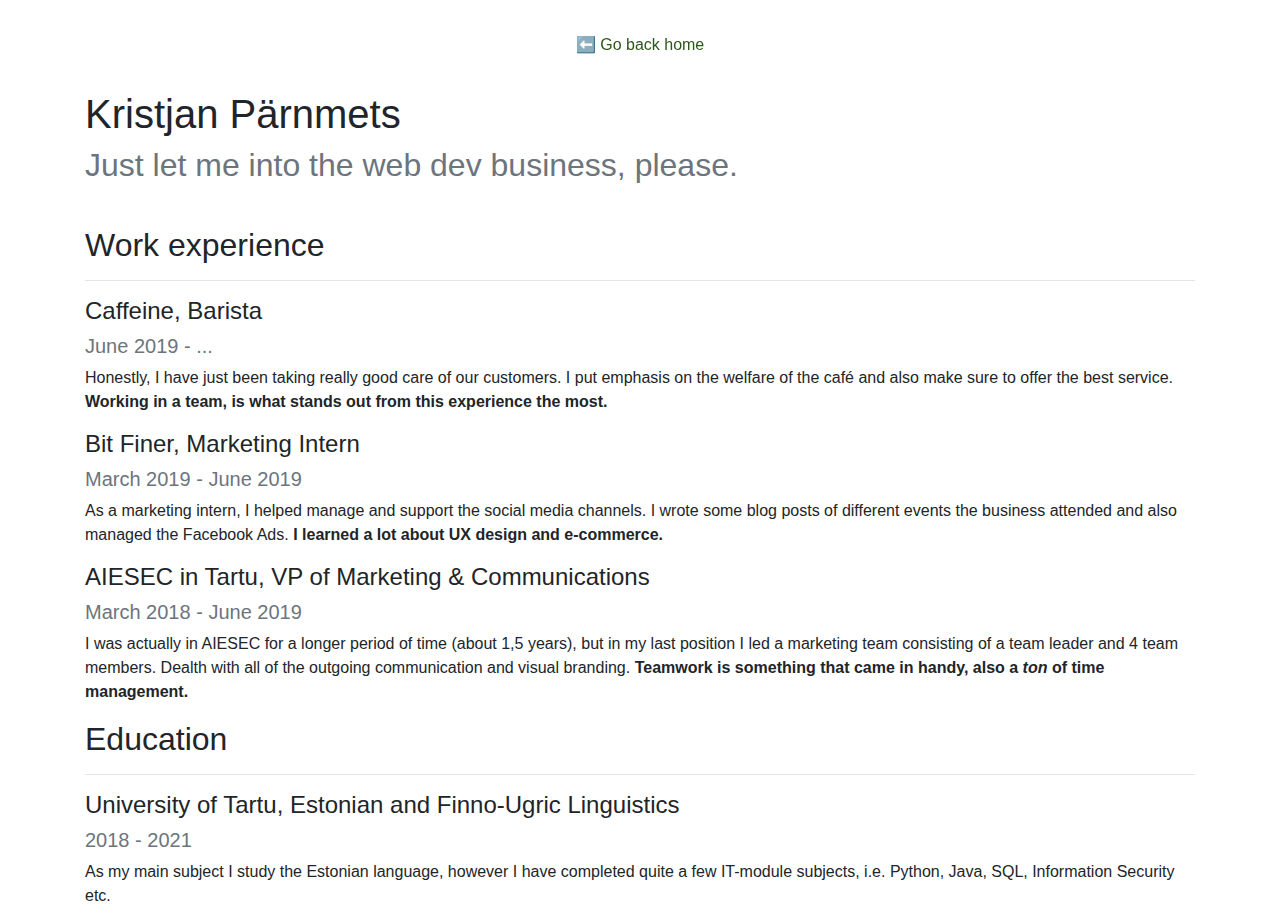
==== cv.html @ 7fd2ee74 "new website upload" ====
<!DOCTYPE html>
<html lang="en">

<head>
    <meta charset="UTF-8">
    <meta name="viewport" content="width=device-width, initial-scale=1.0">
    <title>Kristjan Pärnmets</title>
    <link rel="stylesheet" href="style.css">
    <link rel="stylesheet" href="https://maxcdn.bootstrapcdn.com/bootstrap/4.5.2/css/bootstrap.min.css">
    <link rel="stylesheet" href="https://cdnjs.cloudflare.com/ajax/libs/animate.css/4.1.1/animate.min.css" />
</head>

<body>

    <ul id="nav" class="nav justify-content-center align-items-center sticky-top">
        <li class="nav-item">
            <a class="nav-link" href="/index.html">⬅ Go back home</a>
        </li>
    </ul>
    <div class="container">
        <section id="cv_header">
            <h1>Kristjan Pärnmets <br />
                <small class="text-muted">Just let me into the web dev business, please.</small>
            </h1>

        </section>
        <h2>Work experience</h2>
        <hr>
        <section>
            <section>
                <h4>Caffeine, Barista</h4>
                <h5 class="text-muted">June 2019 - ...</h5>
                <p>Honestly, I have just been taking really good care of our customers. I put emphasis on the welfare of
                    the
                    café and also make sure to offer the best service. <strong>Working in a team, is what stands out
                        from
                        this experience the most.</strong></p>
            </section>
            <section>
                <h4>Bit Finer, Marketing Intern</h4>
                <h5 class="text-muted">March 2019 - June 2019</h5>
                <p>As a marketing intern, I helped manage and support the social media channels. I wrote some blog posts
                    of different events the business attended and also managed the Facebook Ads. <strong>I learned a lot
                        about UX design and e-commerce.</strong></p>
            </section>
            <section>
                <h4>AIESEC in Tartu, VP of Marketing & Communications</h4>
                <h5 class="text-muted">March 2018 - June 2019</h5>
                <p>I was actually in AIESEC for a longer period of time (about 1,5 years), but in my last position I led
                    a marketing team consisting of a team leader and 4 team members. Dealth with all of the outgoing
                    communication and visual branding. <strong>Teamwork is something that came in handy, also a
                        <em>ton</em> of time management.</strong></p>
            </section>
        </section>
        <h2>Education</h2>
        <hr>
        <section>
            <section>
                <h4>University of Tartu, Estonian and Finno-Ugric Linguistics</h4>
                <h5 class="text-muted">2018 - 2021</h5>
                <p>As my main subject I study the Estonian language, however I have completed quite a few IT-module
                    subjects, i.e. Python, Java, SQL, Information Security etc.</p>
            </section>
        </section>
    </div>
    <script src="https://ajax.googleapis.com/ajax/libs/jquery/3.5.1/jquery.min.js"></script>
    <script src="https://cdnjs.cloudflare.com/ajax/libs/popper.js/1.16.0/umd/popper.min.js"></script>
    <script src="https://maxcdn.bootstrapcdn.com/bootstrap/4.5.2/js/bootstrap.min.js"></script>
</body>

</html>
---- style.css ----
* {
    margin: 0;
    padding: 0;
    box-sizing: border-box;
}

html {
    scroll-behavior: smooth;
}

#header img {
    border-radius: 50%;
}

#header {
    height: 90vh;
    justify-content: space-between;
    align-items: center;
}

#aboutme,
#projects,
#contact {
    height: 100vh;
}

.nav {
    height: 10vh;
}

.nav li a {
    text-decoration: none;
    color: #2D561D;
    font-weight: 500;
}

.nav li a:hover {
    animation: tada;
    animation-duration: 1s;
}

#contact img {
    width: 2rem;
    height: 2rem;
}

.social-icon {
    display: flex;
}

#cv_header {
    padding-bottom: 2rem;
}

@media screen and (max-width: 768px) {
    #header {
        flex-direction: column;
        justify-content: center;
        text-align: center;
    }
}
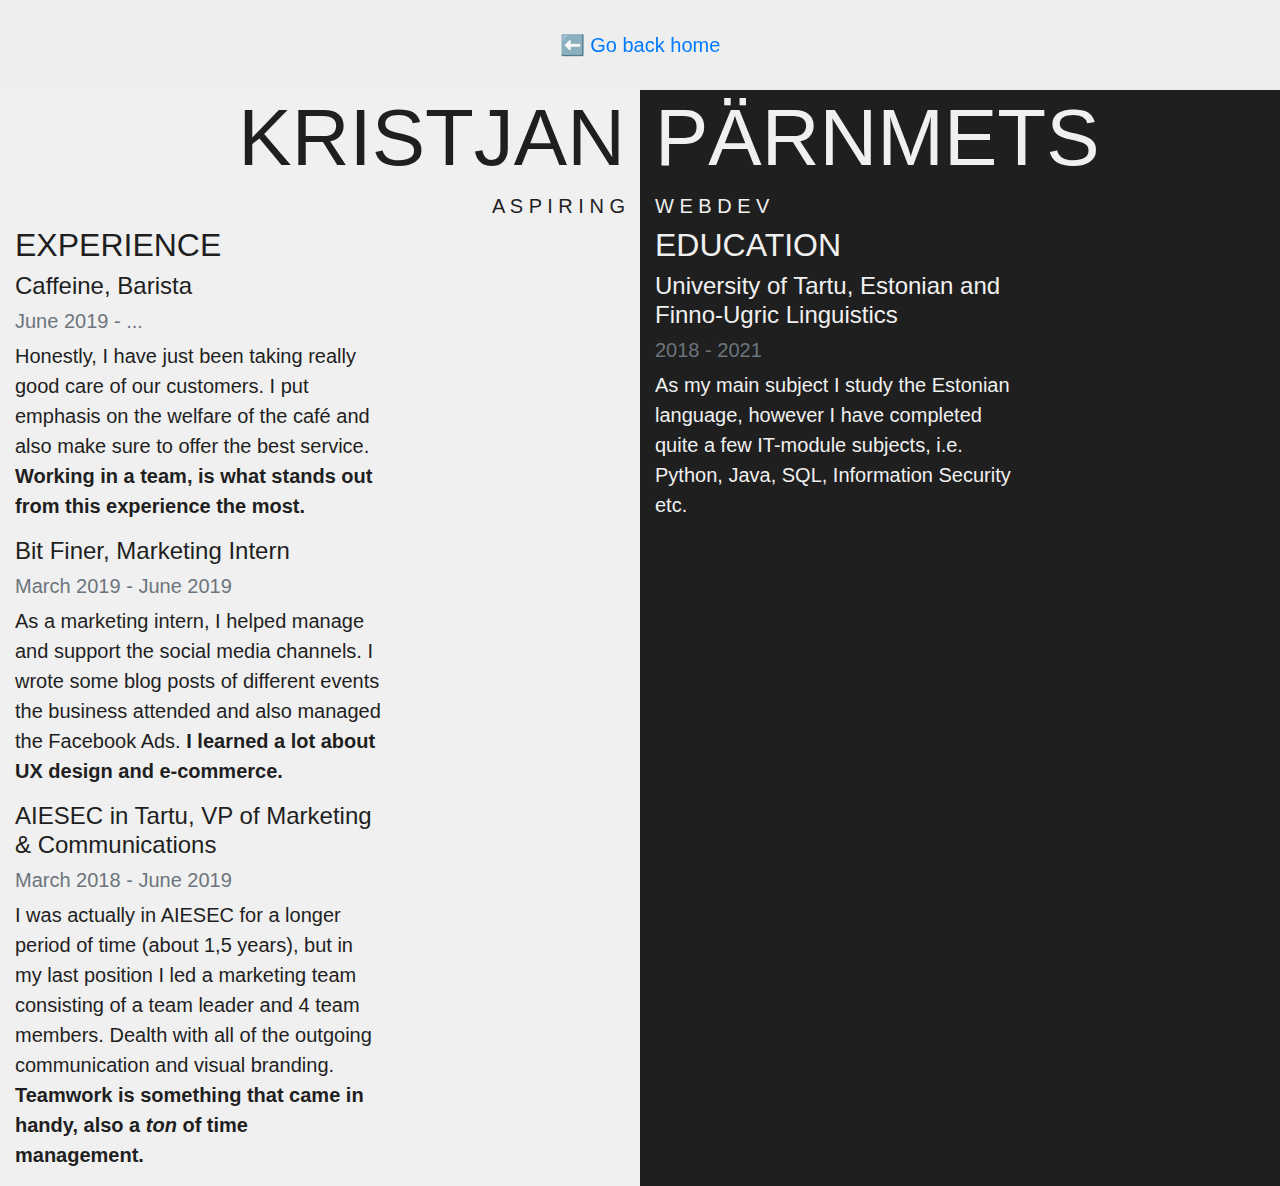
==== commit 2b2718d4: "responsive nav" ====
--- a/cv.html
+++ b/cv.html
@@ -8,60 +8,88 @@
     <link rel="stylesheet" href="style.css">
     <link rel="stylesheet" href="https://maxcdn.bootstrapcdn.com/bootstrap/4.5.2/css/bootstrap.min.css">
     <link rel="stylesheet" href="https://cdnjs.cloudflare.com/ajax/libs/animate.css/4.1.1/animate.min.css" />
+    <!-- Global site tag (gtag.js) - Google Analytics -->
+    <script async src="https://www.googletagmanager.com/gtag/js?id=UA-174693673-1"></script>
+    <script>
+        window.dataLayer = window.dataLayer || [];
+
+        function gtag() {
+            dataLayer.push(arguments);
+        }
+        gtag('js', new Date());
+        gtag('config', 'UA-174693673-1');
+    </script>
+
 </head>
 
 <body>
-
-    <ul id="nav" class="nav justify-content-center align-items-center sticky-top">
-        <li class="nav-item">
-            <a class="nav-link" href="/index.html">⬅ Go back home</a>
-        </li>
-    </ul>
-    <div class="container">
-        <section id="cv_header">
-            <h1>Kristjan Pärnmets <br />
-                <small class="text-muted">Just let me into the web dev business, please.</small>
-            </h1>
-
-        </section>
-        <h2>Work experience</h2>
-        <hr>
-        <section>
-            <section>
-                <h4>Caffeine, Barista</h4>
-                <h5 class="text-muted">June 2019 - ...</h5>
-                <p>Honestly, I have just been taking really good care of our customers. I put emphasis on the welfare of
-                    the
-                    café and also make sure to offer the best service. <strong>Working in a team, is what stands out
-                        from
-                        this experience the most.</strong></p>
-            </section>
-            <section>
-                <h4>Bit Finer, Marketing Intern</h4>
-                <h5 class="text-muted">March 2019 - June 2019</h5>
-                <p>As a marketing intern, I helped manage and support the social media channels. I wrote some blog posts
-                    of different events the business attended and also managed the Facebook Ads. <strong>I learned a lot
-                        about UX design and e-commerce.</strong></p>
-            </section>
-            <section>
-                <h4>AIESEC in Tartu, VP of Marketing & Communications</h4>
-                <h5 class="text-muted">March 2018 - June 2019</h5>
-                <p>I was actually in AIESEC for a longer period of time (about 1,5 years), but in my last position I led
-                    a marketing team consisting of a team leader and 4 team members. Dealth with all of the outgoing
-                    communication and visual branding. <strong>Teamwork is something that came in handy, also a
-                        <em>ton</em> of time management.</strong></p>
-            </section>
-        </section>
-        <h2>Education</h2>
-        <hr>
-        <section>
-            <section>
-                <h4>University of Tartu, Estonian and Finno-Ugric Linguistics</h4>
-                <h5 class="text-muted">2018 - 2021</h5>
-                <p>As my main subject I study the Estonian language, however I have completed quite a few IT-module
-                    subjects, i.e. Python, Java, SQL, Information Security etc.</p>
-            </section>
-        </section>
+    <div class="container-fluid">
+        <ul id="nav" class="nav justify-content-center align-items-center sticky-top">
+            <li class="nav-item">
+                <a class="nav-link" href="/">⬅ Go back home</a>
+            </li>
+        </ul>
+        <div class="row">
+            <div id="leftcolumn" class="col-6">
+                <h1 class="fname text-right">KRISTJAN</h1>
+                <h5 class="text-right">A S P I R I N G</h5>
+                <div class="cv_container">
+                    <h2>EXPERIENCE</h2>
+                    <section>
+                        <section>
+                            <h4>Caffeine, Barista</h4>
+                            <h5 class="text-muted">June 2019 - ...</h5>
+                            <p>Honestly, I have just been taking really good care of our customers. I put emphasis on
+                                the
+                                welfare of
+                                the
+                                café and also make sure to offer the best service. <strong>Working in a team, is what
+                                    stands
+                                    out
+                                    from
+                                    this experience the most.</strong></p>
+                        </section>
+                        <section>
+                            <h4>Bit Finer, Marketing Intern</h4>
+                            <h5 class="text-muted">March 2019 - June 2019</h5>
+                            <p>As a marketing intern, I helped manage and support the social media channels. I wrote
+                                some
+                                blog posts
+                                of different events the business attended and also managed the Facebook Ads. <strong>I
+                                    learned a lot
+                                    about UX design and e-commerce.</strong></p>
+                        </section>
+                        <section>
+                            <h4>AIESEC in Tartu, VP of Marketing & Communications</h4>
+                            <h5 class="text-muted">March 2018 - June 2019</h5>
+                            <p>I was actually in AIESEC for a longer period of time (about 1,5 years), but in my last
+                                position I led
+                                a marketing team consisting of a team leader and 4 team members. Dealth with all of the
+                                outgoing
+                                communication and visual branding. <strong>Teamwork is something that came in handy,
+                                    also a
+                                    <em>ton</em> of time management.</strong></p>
+                        </section>
+                    </section>
+                </div>
+            </div>
+            <div id="rightcolumn" class="col-6">
+                <h1 class="lname text-left">PÄRNMETS</h1>
+                <h5 class="text-left">W E B D E V</h5>
+                <div class="cv_container">
+                    <h2>EDUCATION</h2>
+                    <section>
+                        <section>
+                            <h4>University of Tartu, Estonian and Finno-Ugric Linguistics</h4>
+                            <h5 class="text-muted">2018 - 2021</h5>
+                            <p>As my main subject I study the Estonian language, however I have completed quite a few
+                                IT-module
+                                subjects, i.e. Python, Java, SQL, Information Security etc.</p>
+                        </section>
+                    </section>
+                </div>
+            </div>
+        </div>
     </div>
     <script src="https://ajax.googleapis.com/ajax/libs/jquery/3.5.1/jquery.min.js"></script>
     <script src="https://cdnjs.cloudflare.com/ajax/libs/popper.js/1.16.0/umd/popper.min.js"></script>
--- a/style.css
+++ b/style.css
@@ -1,61 +1,101 @@
 * {
-    margin: 0;
-    padding: 0;
-    box-sizing: border-box;
+  margin: 0;
+  padding: 0;
+  box-sizing: border-box;
 }
 
 html {
-    scroll-behavior: smooth;
+  scroll-behavior: smooth;
+}
+
+body {
+  background-color: #eeeeee !important;
+  font-size: 1.25rem !important;
 }
 
 #header img {
-    border-radius: 50%;
+  border-radius: 50%;
 }
 
 #header {
-    height: 90vh;
-    justify-content: space-between;
-    align-items: center;
+  height: 85vh;
+  display: flex;
+  flex-direction: row;
+  justify-content: space-between;
+  align-items: center;
+}
+
+#scroll-down {
+  height: 5vh;
+  text-align: center;
 }
 
 #aboutme,
 #projects,
 #contact {
-    height: 100vh;
+  height: 100vh;
 }
 
 .nav {
-    height: 10vh;
+  height: 10vh;
 }
 
-.nav li a {
-    text-decoration: none;
-    color: #2D561D;
-    font-weight: 500;
+#navbar ul li a {
+  text-decoration: none;
+  color: #2d561d;
+  font-weight: 500;
+  padding: 15px 20px 0px 20px;
 }
 
-.nav li a:hover {
-    animation: tada;
-    animation-duration: 1s;
+#navbar ul li a:hover {
+  animation: tada;
+  animation-duration: 1s;
 }
 
 #contact img {
-    width: 2rem;
-    height: 2rem;
+  width: 2rem;
+  height: 2rem;
 }
 
 .social-icon {
-    display: flex;
+  display: flex;
 }
 
 #cv_header {
-    padding-bottom: 2rem;
+  padding-bottom: 2rem;
+}
+
+.cv_container {
+  width: 60%;
+}
+
+#leftcolumn {
+  background-color: #f0f0f0;
+  color: #1f1f1f;
+}
+
+#rightcolumn {
+  background-color: #1f1f1f;
+  color: #f0f0f0;
+}
+
+.fname,
+.lname {
+  font-size: 5rem;
+}
+
+button:focus {
+  outline: none !important;
 }
 
 @media screen and (max-width: 768px) {
-    #header {
-        flex-direction: column;
-        justify-content: center;
-        text-align: center;
-    }
+  #header {
+    flex-direction: column;
+    justify-content: center;
+    text-align: center;
+  }
+
+  #navbar ul li a:hover {
+    animation: none;
+  }
 }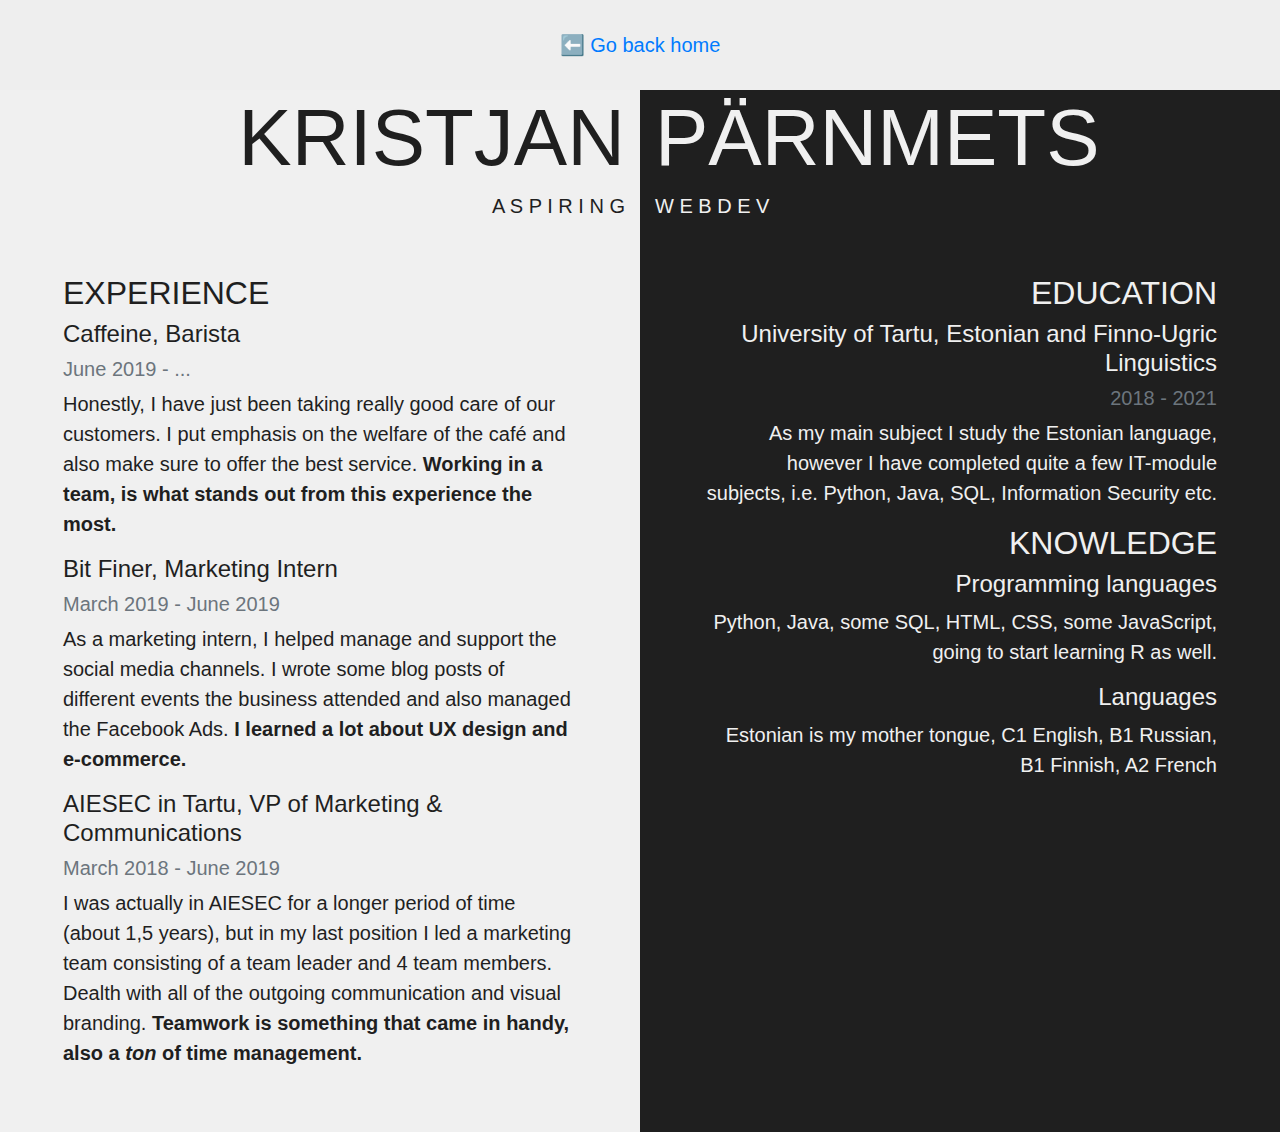
==== commit 582013e9: "projects + tweaks" ====
--- a/cv.html
+++ b/cv.html
@@ -24,7 +24,7 @@
 
 <body>
     <div class="container-fluid">
-        <ul id="nav" class="nav justify-content-center align-items-center sticky-top">
+        <ul id="nav" class="nav justify-content-center align-items-center static-top">
             <li class="nav-item">
                 <a class="nav-link" href="/">⬅ Go back home</a>
             </li>
@@ -33,61 +33,64 @@
             <div id="leftcolumn" class="col-6">
                 <h1 class="fname text-right">KRISTJAN</h1>
                 <h5 class="text-right">A S P I R I N G</h5>
-                <div class="cv_container">
+                <section class="p-5">
                     <h2>EXPERIENCE</h2>
                     <section>
-                        <section>
-                            <h4>Caffeine, Barista</h4>
-                            <h5 class="text-muted">June 2019 - ...</h5>
-                            <p>Honestly, I have just been taking really good care of our customers. I put emphasis on
-                                the
-                                welfare of
-                                the
-                                café and also make sure to offer the best service. <strong>Working in a team, is what
-                                    stands
-                                    out
-                                    from
-                                    this experience the most.</strong></p>
-                        </section>
-                        <section>
-                            <h4>Bit Finer, Marketing Intern</h4>
-                            <h5 class="text-muted">March 2019 - June 2019</h5>
-                            <p>As a marketing intern, I helped manage and support the social media channels. I wrote
-                                some
-                                blog posts
-                                of different events the business attended and also managed the Facebook Ads. <strong>I
-                                    learned a lot
-                                    about UX design and e-commerce.</strong></p>
-                        </section>
-                        <section>
-                            <h4>AIESEC in Tartu, VP of Marketing & Communications</h4>
-                            <h5 class="text-muted">March 2018 - June 2019</h5>
-                            <p>I was actually in AIESEC for a longer period of time (about 1,5 years), but in my last
-                                position I led
-                                a marketing team consisting of a team leader and 4 team members. Dealth with all of the
-                                outgoing
-                                communication and visual branding. <strong>Teamwork is something that came in handy,
-                                    also a
-                                    <em>ton</em> of time management.</strong></p>
-                        </section>
+                        <h4>Caffeine, Barista</h4>
+                        <h5 class="text-muted">June 2019 - ...</h5>
+                        <p>Honestly, I have just been taking really good care of our customers. I put emphasis on
+                            the
+                            welfare of
+                            the
+                            café and also make sure to offer the best service. <strong>Working in a team, is what
+                                stands
+                                out
+                                from
+                                this experience the most.</strong></p>
                     </section>
-                </div>
+                    <section>
+                        <h4>Bit Finer, Marketing Intern</h4>
+                        <h5 class="text-muted">March 2019 - June 2019</h5>
+                        <p>As a marketing intern, I helped manage and support the social media channels. I wrote
+                            some
+                            blog posts
+                            of different events the business attended and also managed the Facebook Ads. <strong>I
+                                learned a lot
+                                about UX design and e-commerce.</strong></p>
+                    </section>
+                    <section>
+                        <h4>AIESEC in Tartu, VP of Marketing & Communications</h4>
+                        <h5 class="text-muted">March 2018 - June 2019</h5>
+                        <p>I was actually in AIESEC for a longer period of time (about 1,5 years), but in my last
+                            position I led
+                            a marketing team consisting of a team leader and 4 team members. Dealth with all of the
+                            outgoing
+                            communication and visual branding. <strong>Teamwork is something that came in handy,
+                                also a
+                                <em>ton</em> of time management.</strong></p>
+                    </section>
+                </section>
             </div>
             <div id="rightcolumn" class="col-6">
                 <h1 class="lname text-left">PÄRNMETS</h1>
                 <h5 class="text-left">W E B D E V</h5>
-                <div class="cv_container">
+                <section class="p-5 text-right">
                     <h2>EDUCATION</h2>
                     <section>
-                        <section>
-                            <h4>University of Tartu, Estonian and Finno-Ugric Linguistics</h4>
-                            <h5 class="text-muted">2018 - 2021</h5>
-                            <p>As my main subject I study the Estonian language, however I have completed quite a few
-                                IT-module
-                                subjects, i.e. Python, Java, SQL, Information Security etc.</p>
-                        </section>
+                        <h4>University of Tartu, Estonian and Finno-Ugric Linguistics</h4>
+                        <h5 class="text-muted">2018 - 2021</h5>
+                        <p>As my main subject I study the Estonian language, however I have completed quite a few
+                            IT-module
+                            subjects, i.e. Python, Java, SQL, Information Security etc.</p>
                     </section>
-                </div>
+                    <h2>KNOWLEDGE</h2>
+                    <section>
+                        <h4>Programming languages</h4>
+                        <p>Python, Java, some SQL, HTML, CSS, some JavaScript, going to start learning R as well.</p>
+                        <h4>Languages</h4>
+                        <p>Estonian is my mother tongue, C1 English, B1 Russian, B1 Finnish, A2 French</p>
+                    </section>
+                </section>
             </div>
         </div>
     </div>
--- a/style.css
+++ b/style.css
@@ -1,3 +1,11 @@
+/* EVERYTHING LOL */
+
+#aboutme,
+#projects,
+#contact {
+  height: 100vh;
+}
+
 * {
   margin: 0;
   padding: 0;
@@ -12,6 +20,26 @@
   background-color: #eeeeee !important;
   font-size: 1.25rem !important;
 }
+
+/* NAVBAR */
+
+.nav {
+  height: 10vh;
+}
+
+#navbar ul li a {
+  text-decoration: none;
+  color: #1f1f1f;
+  font-weight: 500;
+  padding: 15px 20px 0px 20px;
+}
+
+#navbar ul li a:hover {
+  animation: tada;
+  animation-duration: 1s;
+}
+
+/* HEADER */
 
 #header img {
   border-radius: 50%;
@@ -30,43 +58,59 @@
   text-align: center;
 }
 
-#aboutme,
-#projects,
-#contact {
-  height: 100vh;
+/* ABOUT ME PART OF THE PAGE */
+
+#aboutme a {
+  text-decoration: none;
+  color: #1f1f1f;
 }
 
-.nav {
-  height: 10vh;
+#aboutme a:hover {
+  color: #F3A712;
 }
 
-#navbar ul li a {
-  text-decoration: none;
-  color: #2d561d;
-  font-weight: 500;
-  padding: 15px 20px 0px 20px;
+/* PROJECTS PART OF THE PAGE */
+
+#projects a {
+  background-color: #2d561d;
+  border: none;
 }
 
-#navbar ul li a:hover {
-  animation: tada;
-  animation-duration: 1s;
+#projects a:hover {
+  background-color: #F3A712;
 }
+
+.card-img-top {
+  width: 100%;
+  height: 9.5vw;
+  object-fit: contain;
+}
+
+/* CONTACT PART OF THE PAGE */
 
 #contact img {
   width: 2rem;
   height: 2rem;
 }
 
+#contact a {
+  text-decoration: none;
+  color: #1f1f1f;
+  transition: all 0.15s;
+}
+
+#contact a:hover {
+  color: #F3A712;
+}
+
 .social-icon {
   display: flex;
 }
 
+/* CURRICULUM VITAE CSS*/
+
 #cv_header {
   padding-bottom: 2rem;
-}
-
-.cv_container {
-  width: 60%;
 }
 
 #leftcolumn {
@@ -84,9 +128,7 @@
   font-size: 5rem;
 }
 
-button:focus {
-  outline: none !important;
-}
+/* MOBILE RESPONSIVENESS */
 
 @media screen and (max-width: 768px) {
   #header {
@@ -98,4 +140,26 @@
   #navbar ul li a:hover {
     animation: none;
   }
+
+  #projects {
+    flex-direction: column;
+    text-align: center;
+  }
+
+  #projects a:hover {
+    background-color: #2d561d;
+  }
+
+  #projects .card-img-top {
+    display: none;
+  }
+
+  #contact a {
+    transition: none;
+  }
+
+  #contact a:hover {
+    color: #1f1f1f;
+  }
+
 }